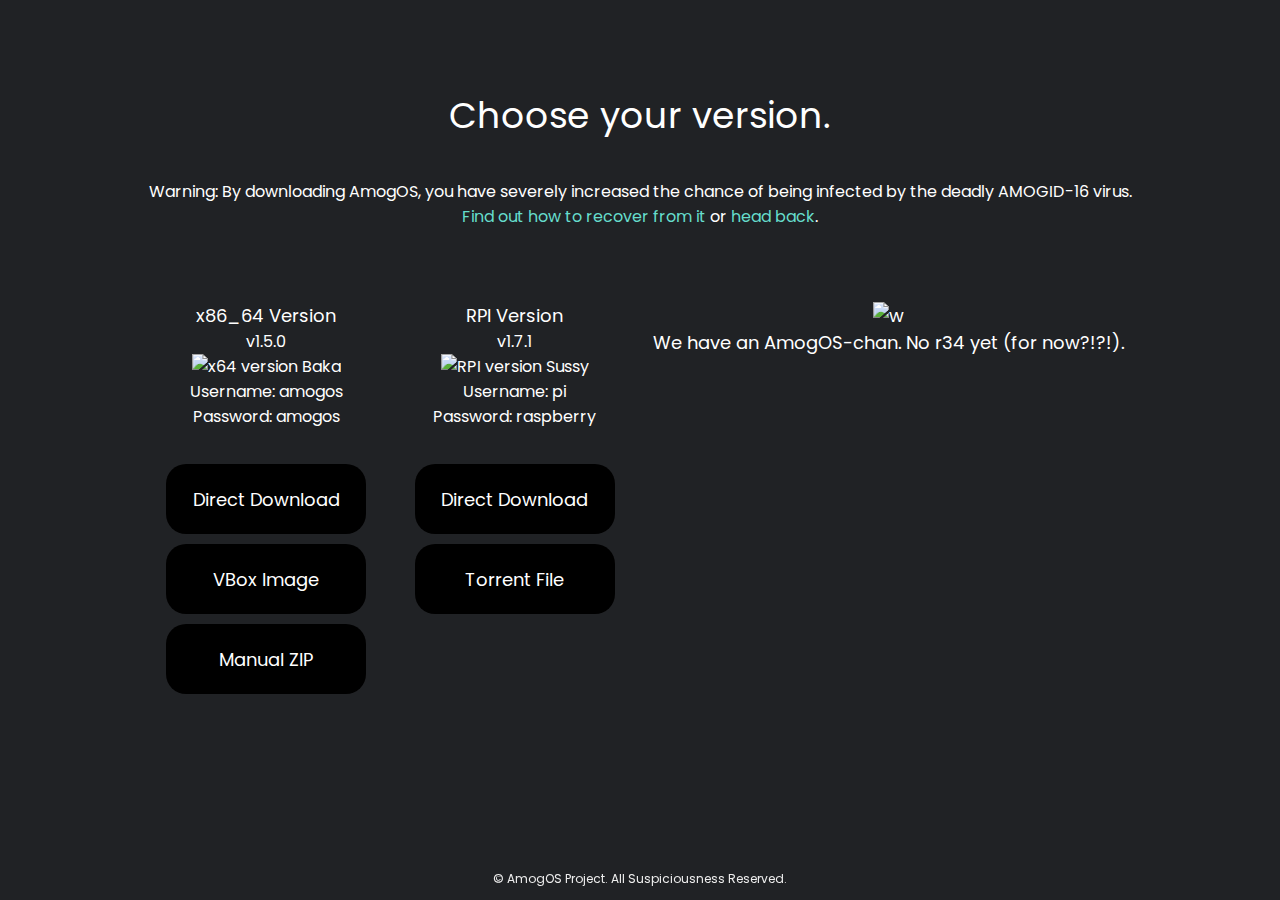
==== downloads.html @ 5649f8cf "Update downloads.html" ====
<!DOCTYPE html>
<html lang="en">
<head>
    <meta charset="UTF-8">
    <meta http-equiv="X-UA-Compatible" content="IE=edge">
    <meta name="viewport" content="width=device-width, initial-scale=1.0">
    <meta name="description" content="A sus OS for aSUS computers.">
    <meta name="keywords" content="amogos,amog os,amongos,amogus,among us">
    <meta name="theme-color" content="#66ddcc">
    <meta property="og:site_name" content="AmogOS">
    <meta name="og:title" content="Downloads">
    <meta name="og:description" content="A sus OS for aSUS computers.">
    <meta name="og:image" itemprop="image" content="https://amog-os.github.io/icons/sus.png">
    <link rel="shortcut icon" href="icons/sus.ico" sizes="32x32">
    <link rel="bookmark" href="icons/sus.ico">
    <link href="common.css" rel="stylesheet" type="text/css">
    <title>Downloads - AmogOS</title>
    <style>
        a{
            color: #66ddcc;
        }
        a:hover{
            color: #669999;
        }
        #downloads{
            padding: 5% 10% 0 10%;
            box-sizing: border-box;
            background-color: #202225;
            text-align: center;
            color: #ffffff;
            font-size: 16px;
            font-family: "Poppins";
        }
        #columns{
            display: flex;
            width: 100%;
            flex-direction: row;
            flex-wrap: wrap;
            justify-content: space-evenly;
        }
        .column-title{
            margin-top: 48px;
            font-size: 18px;
        }
        .buttons{
            transition: 0.3s ease;
            display: block;
            width: 200px;
            height: 70px;
            margin: 10px;
            outline: none;
            border: 0px solid transparent;
            border-radius: 20px;
            background-color: #000000;
            color: #ffffff;
            font-size: 18px;
            font-family: "Poppins";
            cursor: pointer;
        }
        .buttons:hover{
            box-shadow: 0px 0px 12px #888888;
        }
        #show{
            display: block;
            position: fixed;
            top: 0;
            left: 0;
            z-index: 3;
        }
        #rickroll{
            display: none;
            position: absolute;
            left: 10vw;
            top: calc(50vh - 45vw/2);
            width: 80vw;
            height: 45vw;
            border: 5px solid #66ddcc;
            z-index: 69;
        }
    </style>
</head>
<body>
    <div id="main-container">
        <div id="downloads">
            <noscript><p style="font-size: 26px; margin-top: 24px;">Enable js or nooz come 2 ur house at 3 am <hr></p></noscript>
            <p style="font-size: 36px; margin-top: 24px;">Choose your version.</p>
            <p style="margin-top: 36px">Warning: By downloading AmogOS, you have severely increased the chance of being infected by the deadly AMOGID-16 virus.</p>
            <p><a href="https://www.youtube.com/watch?v=nFstpT_YTro"  target="_blank" rel="noopener noreferrer">Find out how to recover from it</a> or <a href="index.html" rel="noopener noreferrer">head back</a>.</p>
            <br/>
            <div id="columns">
                <div class="columns">
                    <p class="column-title">x86_64 Version</p>
                    <p>v1.5.0</p>
                    <img src="icons/download/x64_direct.png" alt="x64 version Baka" width="135px">
                    <p>Username: amogos</p>
                    <p>Password: amogos</p>
                    <br/>
                    <button onclick="button('https\://github.com/Amog-OS/AmogOS/releases/download/x64-1.5.0/AmogOS-1.5.0-x86_64.iso', true)" class="buttons">Direct Download</button>
                    <button onclick="button('https\://archive.org/download/amogos-x64/VM%20Files/AmogOS-x86_64-1.5.0.vmdk', false)" class="buttons">VBox Image</button>
                    <button onclick="button('https\://github.com/Amog-OS/AmogOS/releases/download/x64-1.5.0/AmogOS-1.5.0-x86_64-manual.zip', false)"  class="buttons">Manual ZIP</button>
                </div>
                <div class="columns">
                    <p class="column-title">RPI Version</p>
                    <p>v1.7.1</p>
                    <img src="icons/download/RPI_direct.png" alt="RPI version Sussy" width="135px">
                    <p>Username: pi</p>
                    <p>Password: raspberry</p>
                    <br/>
                    <button onclick="button('https\://github.com/Amog-OS/AmogOS/releases/download/1.7.1/AmogOSv1-7-1_armhf.img.xz', false)"  class="buttons downloadButtons">Direct Download</button>
                    <button onclick="button('https\://github.com/Amog-OS/AmogOS/releases/download/1.7.1/AmogOSv1-7-1_armhf.torrent', false)"  class="buttons downloadButtons">Torrent File</button>
                </div>
                <p class="column-title"><img src="icons/anime.png" width="300px" alt="w"><br/>We have an AmogOS-chan. No r34 yet (for now?!?!).</p>
            </div>
            <br/><br/><br/>
        </div>
        <footer>
            <p id="copyright">© AmogOS Project. All Suspiciousness Reserved.</p>
        </footer>
    </div>
    <div id="show">
        <video id="rickroll" src="rickroll.mp4" preload="metadata" style="pointer-events: none;">Too bad, Stop using the old sussy browsers! I can't even rickroll you :p</video>
    </div>
    </div>
    <script>
        function button(link, warn){
            if (warn){
                alert('⚠️ | When flashing the OS, PLEASE only use Universal USB Installer! Rufus and other flashing apps are unsupported!!! Please refer to the Install Instructions page for more info. Please also use the "VM image" download if you are planning to run the OS in VirturalBox/VMWare! | ⚠️');
            }
            window.location.href = link;
            document.getElementById("rickroll").style.display = "block";
            document.getElementById("rickroll").play();
            setTimeout(function(){
                window.onclick = function(){
                    document.getElementById("copyright").innerHTML = "You have no control over this situation.";
                }
            }, 100);
        }
    </script>
</body>
</html>
---- common.css ----
@import url('https://fonts.googleapis.com/css2?family=Poppins:wght@600&display=swap');
*{
    margin: 0;
}
body{
    width: 100%;
    background-color: #202225;
    font-family: "Poppins";
    color: #ffffff;
    /*overflow-x: hidden;*/
}
a{
    text-decoration: none;
    color: #ffffff;
}
a:hover{
    color: #66ddcc;
    text-decoration: underline;
}
#wallpaper{
    position: fixed;
    top: 0;
    left: 0;
    width: 100vw;
    height: 100vh;
    background-size: cover;
    background-repeat: no-repeat;
    background-position: center center;
}
#main-container{
    width: 100vw;
}
header{
    position: fixed;
    top: 0;
    left: 0;
    width: 100vw;
    padding-left: 12%;
    padding-right: 12%;
    box-sizing: border-box;
    background-color: transparent;
    z-index: 2;
}
#bar{
    list-style: none;
    text-align: right;
}
#nav-logo{
    transition: 0.3s ease;
    margin-left: calc(6vh*-1);
    margin-top: -6%;
    width: 18vw;
    height: 12vh;
    background-image: url("icons/sus.png");
    background-size: contain;
    background-repeat: no-repeat;
    transform: scaleY(-1);
    display: inline-block;
}
#nav-logo:hover{
    margin-top: 0;
}
#bar li:first-child{
    float: left; 
    padding: 0;
}
#bar li {
    padding-top: calc(6vh - 18px);
    display: inline-block;
    padding-left: 3%;
    font-size: 18px;
}
.now{
    color: #66ddcc;
}
#copyright{
    position: fixed;
    bottom: 0;
    margin: 0;
    padding-bottom: 12px;
    width: 100%;
    box-sizing: border-box;
    text-align: center;
    font-size: 12px;
    color: #eeeeee;
    background-color: transparent;
    z-index: 1;
}
::selection{
    background-color: transparent;
    color: #66ddcc;
}
::-webkit-scrollbar {
    display: none;
}
@media screen and (max-width: 850px) {
    #bar li{
        padding-left: 2%;
        font-size: 14px;
    }
    header, #copyright{
        background-color: rgba(32, 34, 37, 0.5);
    }
}
@media screen and (max-width: 620px) {
    #wallpaper{
        background-image: none;
    }
    /* #nav-logo{
        margin-top: 0;
    } */
    #bar li{
        padding-left: 1%;
        font-size: 12px;
    }
}
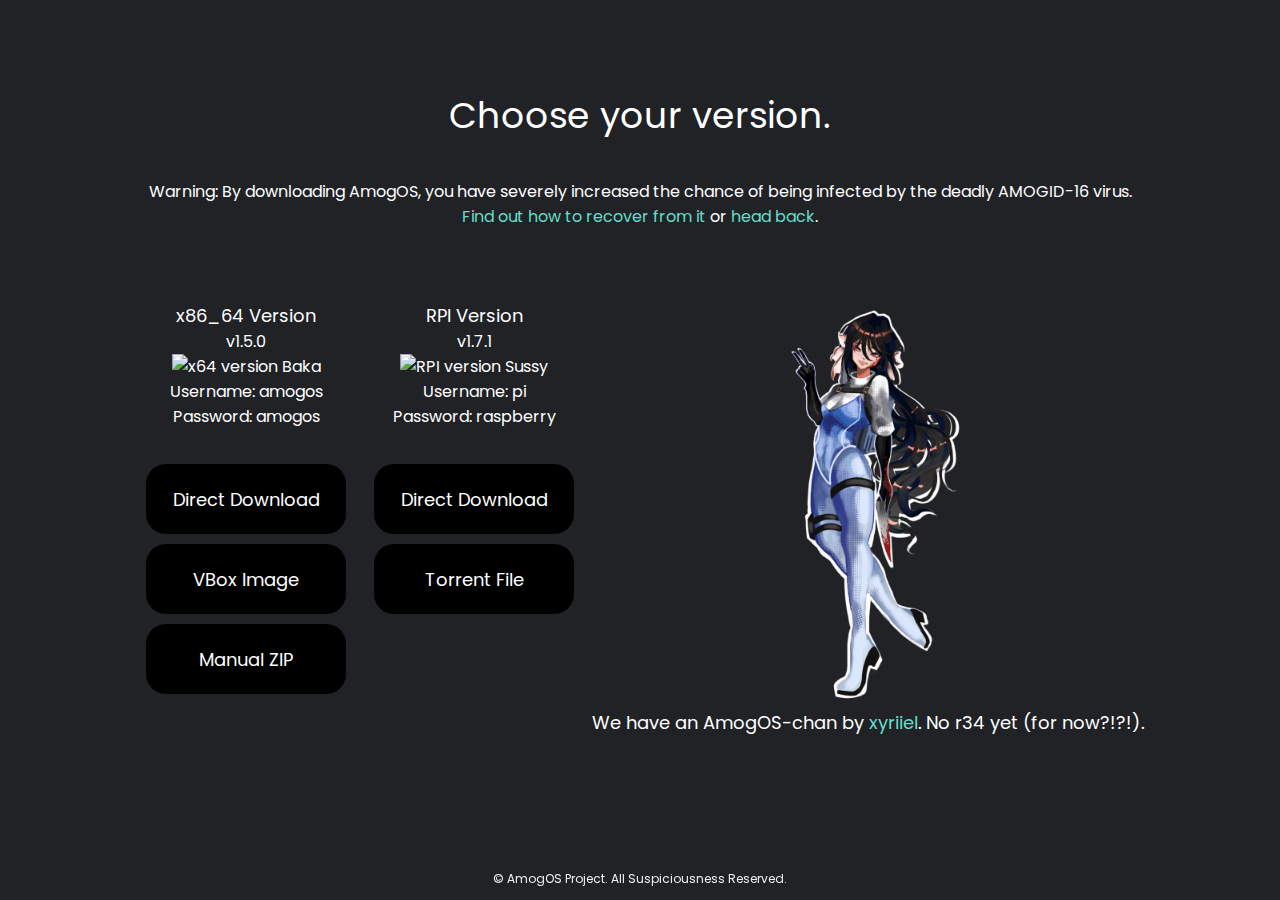
==== commit 94c5d86b: "skibidi mascot" ====
--- a/downloads.html
+++ b/downloads.html
@@ -109,7 +109,7 @@
                     <button onclick="button('https\://github.com/Amog-OS/AmogOS/releases/download/1.7.1/AmogOSv1-7-1_armhf.img.xz', false)"  class="buttons downloadButtons">Direct Download</button>
                     <button onclick="button('https\://github.com/Amog-OS/AmogOS/releases/download/1.7.1/AmogOSv1-7-1_armhf.torrent', false)"  class="buttons downloadButtons">Torrent File</button>
                 </div>
-                <p class="column-title"><img src="icons/anime.png" width="300px" alt="w"><br/>We have an AmogOS-chan. No r34 yet (for now?!?!).</p>
+                <p class="column-title"><img src="icons/anime.png" width="300px" alt="w"><br/>We have an AmogOS-chan by  <a href="https://www.instagram.com/xyriiel/" target="_blank" rel="noopener noreferrer">xyriiel</a>. No r34 yet (for now?!?!).</p>
             </div>
             <br/><br/><br/>
         </div>
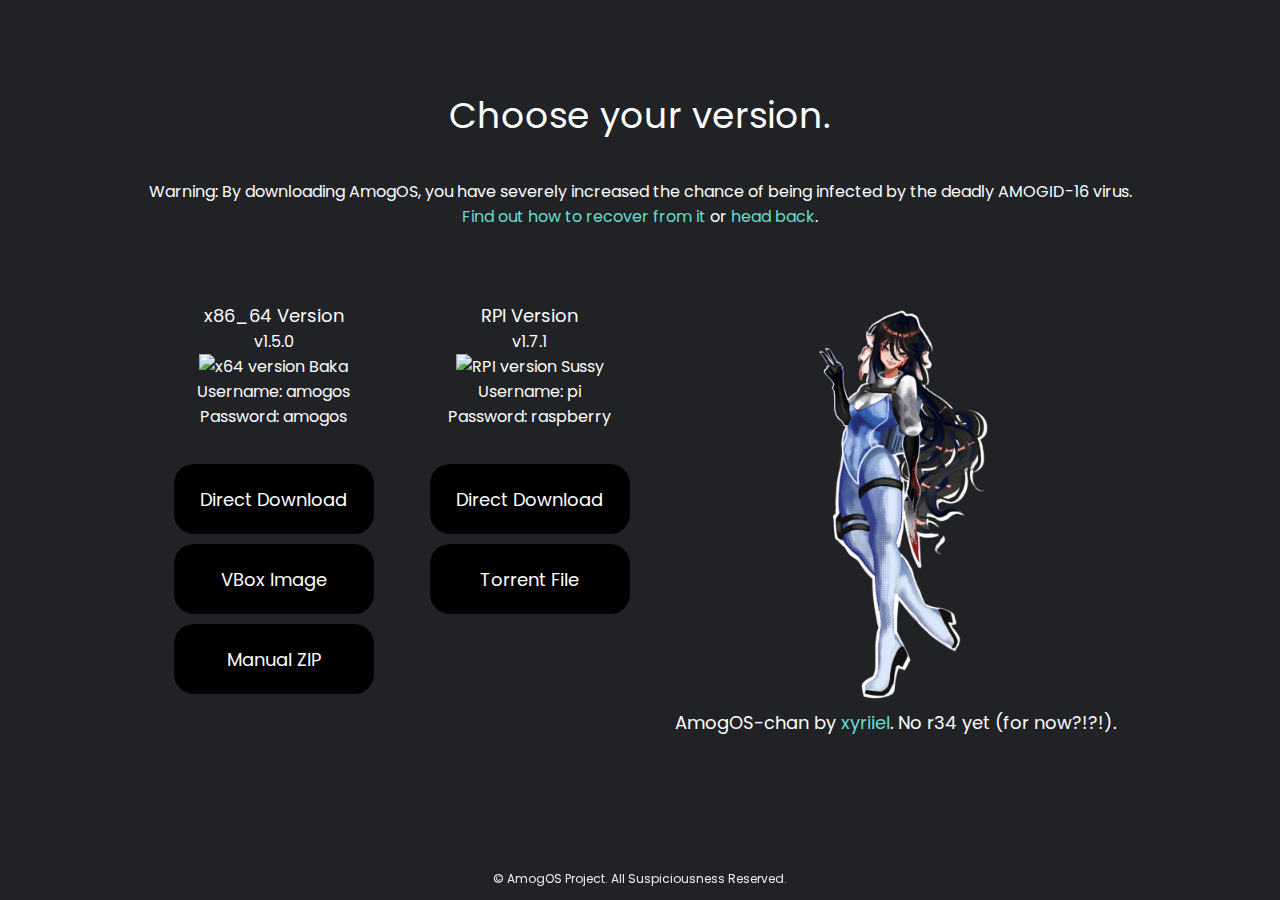
==== commit e843aeb5: "Update downloads.html" ====
--- a/downloads.html
+++ b/downloads.html
@@ -109,7 +109,7 @@
                     <button onclick="button('https\://github.com/Amog-OS/AmogOS/releases/download/1.7.1/AmogOSv1-7-1_armhf.img.xz', false)"  class="buttons downloadButtons">Direct Download</button>
                     <button onclick="button('https\://github.com/Amog-OS/AmogOS/releases/download/1.7.1/AmogOSv1-7-1_armhf.torrent', false)"  class="buttons downloadButtons">Torrent File</button>
                 </div>
-                <p class="column-title"><img src="icons/anime.png" width="300px" alt="w"><br/>We have an AmogOS-chan by  <a href="https://www.instagram.com/xyriiel/" target="_blank" rel="noopener noreferrer">xyriiel</a>. No r34 yet (for now?!?!).</p>
+                <p class="column-title"><img src="icons/anime.png" width="300px" alt="w"><br/>AmogOS-chan by  <a href="https://www.instagram.com/xyriiel/" target="_blank" rel="noopener noreferrer">xyriiel</a>. No r34 yet (for now?!?!).</p>
             </div>
             <br/><br/><br/>
         </div>
